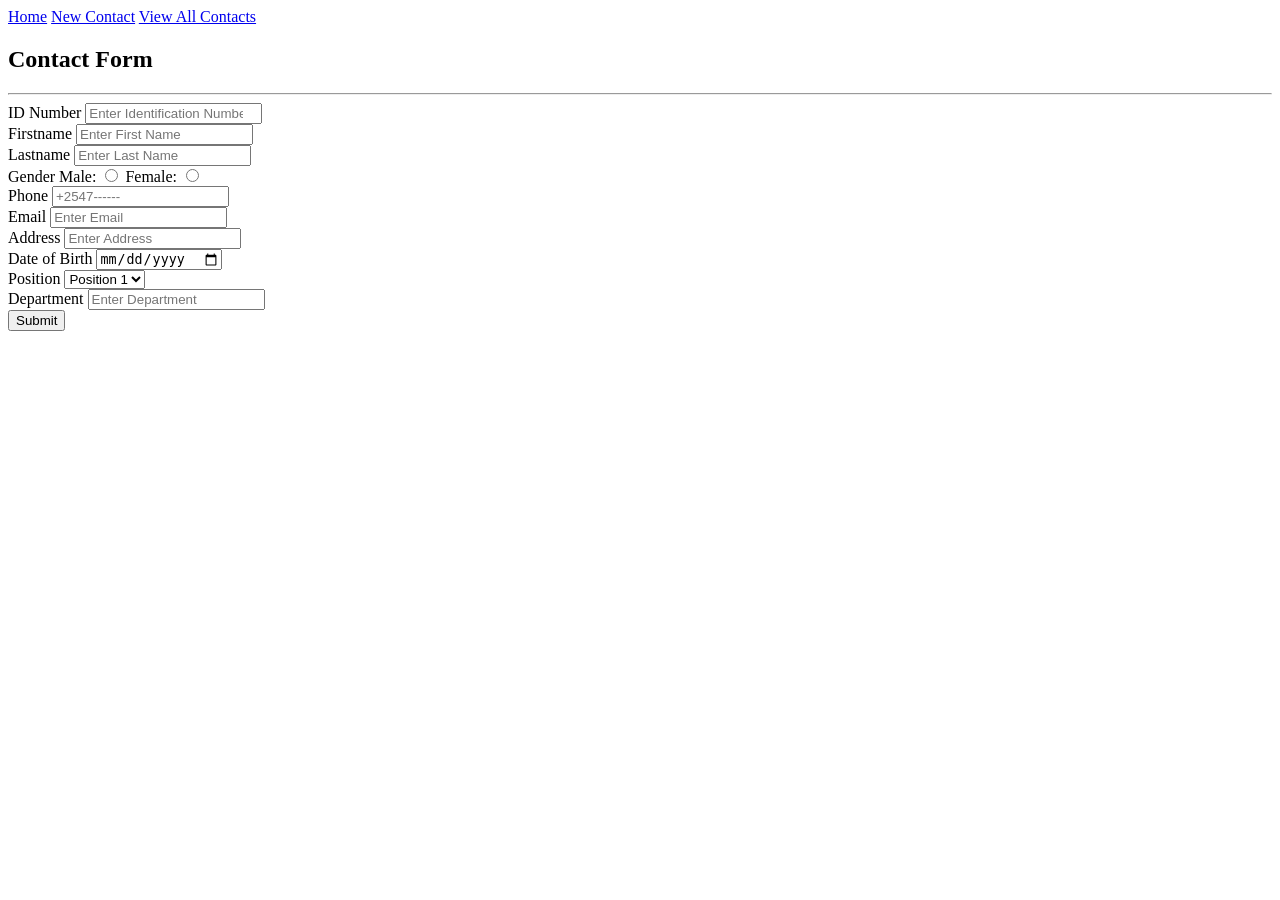
==== new-contact.html @ 71405bf2 "Finished structure of new contact page" ====
<!DOCTYPE html> 
<html lang="en">
<head>
    <meta charset="UTF-8">
    <meta name="viewport" content="width=device-width, initial-scale=1.0">
    <title>New Contact</title>
    <link rel="stylesheet" href="styles.css">
</head>
<body>
        <nav>
            <a href="index.html">Home</a>
            <a href="new-contact.html">New Contact</a>
            <a href="view-contacts.html">View All Contacts</a>
        </nav>
    <form>
        <h2>Contact Form</h2>
        <hr>
        <label for="Id">ID Number</label>
        <input id="Id" type="number" name="id_number" placeholder="Enter Identification Number">
        <br>
        <label for="firstname">Firstname</label>
        <input id="firstname" type="text" name="firstname" placeholder="Enter First Name">
        <br>
        <label for="lastname">Lastname</label>
        <input id="lastname" type="text" name="lastname" placeholder="Enter Last Name">
        <br>
        <label for="Gender">Gender</label>    
            <label for="male">Male:</label>
            <input id="male" name="gender" type="radio" value="male">
            <label for="female">Female:</label>
            <input id="female" name="gender" type="radio" value="female">
        <br>
        <label for="phone">Phone</label>
        <input id="phone" type="tel" name="phone" placeholder="+2547------">
        <br>
        <label for="email">Email</label>
        <input id="email" type="email" name="email" placeholder="Enter Email">
        <br>
        <label for="address">Address</label>
        <input id="address" type="text" name="address" placeholder="Enter Address">
        <br>
        <label for="DOB">Date of Birth</label>
        <input id="DOB" type="date" name="DOB">
        <br>
        <label for="pos">Position</label>
        <select id="pos" name="position">
            <option>Position 1</option>
            <option>Position 2</option>
            <option>Position 3</option>
            <option>Position 4</option>
            <option>Position 5</option>
        </select>
        <br>
        <label for="department">Department</label>
        <input id="department" type="text" name="department" placeholder="Enter Department">
        <br>
        <button type="submit">Submit</button>
    </form>   
</body>
</html>
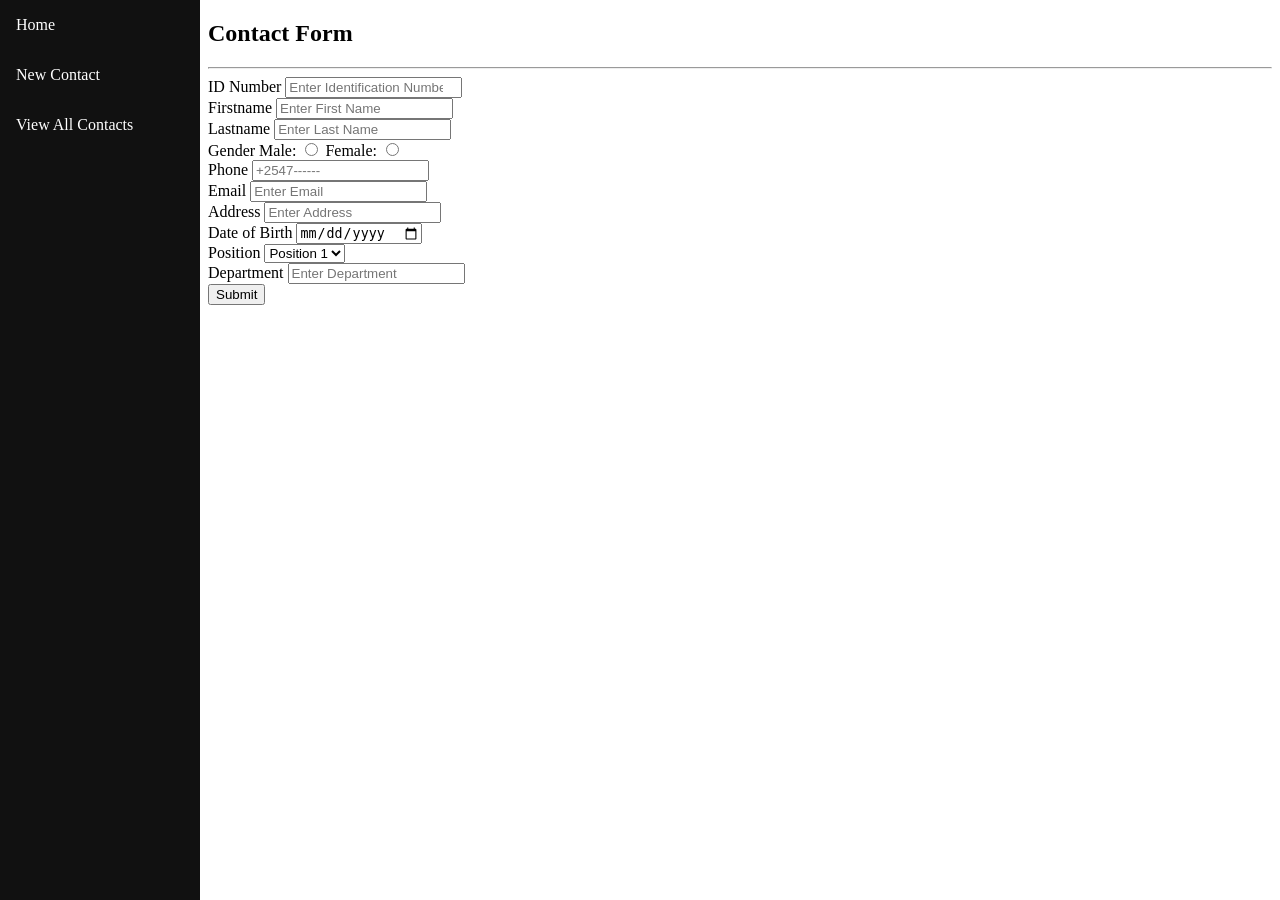
==== commit eacf4460: "Added a nav sidebar" ====
--- a/new-contact.html
+++ b/new-contact.html
@@ -7,11 +7,14 @@
     <link rel="stylesheet" href="styles.css">
 </head>
 <body>
+    <div  class="nav_bar">
         <nav>
             <a href="index.html">Home</a>
             <a href="new-contact.html">New Contact</a>
             <a href="view-contacts.html">View All Contacts</a>
         </nav>
+    </div>
+    <div class="form">
     <form>
         <h2>Contact Form</h2>
         <hr>
@@ -55,7 +58,8 @@
         <input id="department" type="text" name="department" placeholder="Enter Department">
         <br>
         <button type="submit">Submit</button>
-    </form>   
+    </form>
+    </div>   
 </body>
 </html>
 
--- a/styles.css
+++ b/styles.css
@@ -0,0 +1,38 @@
+.nav_bar{
+    height: 100%;
+    width: 200px;
+    position: fixed;
+    z-index: 1;
+    top: 0;
+    left: 0;
+    background-color: #111;
+    overflow-x: hidden;
+}
+
+.nav_bar a{
+    color: white;
+    padding: 16px;
+    text-decoration: none;
+    display: block;
+}
+
+.nav_bar a:hover{
+    background-color: aqua;
+    color: whitesmoke;
+}
+
+.description{
+    margin-left: 200px;
+}
+
+.index_head{
+    margin-left: 200px;
+}
+
+.form{
+    margin-left: 200px;
+}
+
+.table{
+    margin-left: 200px;
+}
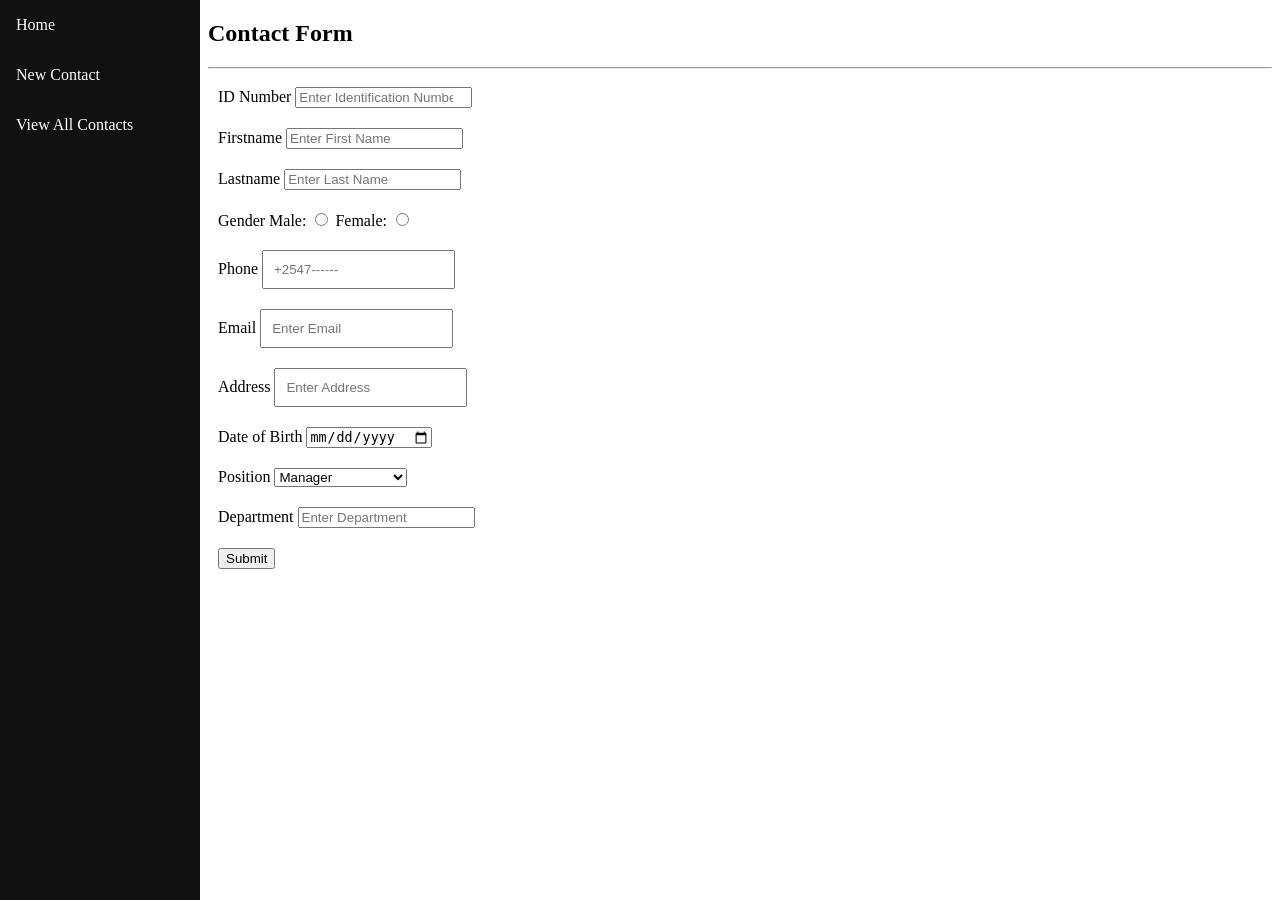
==== commit 008142d2: "Polished contact form padding as well as added functionality to submit" ====
--- a/new-contact.html
+++ b/new-contact.html
@@ -5,6 +5,8 @@
     <meta name="viewport" content="width=device-width, initial-scale=1.0">
     <title>New Contact</title>
     <link rel="stylesheet" href="styles.css">
+    <link rel="icon" type="image/png" href="images/contact.png">
+    <script src="main.js"></script>
 </head>
 <body>
     <div  class="nav_bar">
@@ -18,46 +20,67 @@
     <form>
         <h2>Contact Form</h2>
         <hr>
+        <div id="iD">
         <label for="Id">ID Number</label>
         <input id="Id" type="number" name="id_number" placeholder="Enter Identification Number">
-        <br>
+        </div>
+
+        <div id="fm">
         <label for="firstname">Firstname</label>
         <input id="firstname" type="text" name="firstname" placeholder="Enter First Name">
-        <br>
+        </div>
+
+        <div id="lm">
         <label for="lastname">Lastname</label>
         <input id="lastname" type="text" name="lastname" placeholder="Enter Last Name">
-        <br>
+        </div>
+
+        <div id="gen">
         <label for="Gender">Gender</label>    
             <label for="male">Male:</label>
             <input id="male" name="gender" type="radio" value="male">
             <label for="female">Female:</label>
             <input id="female" name="gender" type="radio" value="female">
-        <br>
+        </div>
+
+        <div id="phone">
         <label for="phone">Phone</label>
         <input id="phone" type="tel" name="phone" placeholder="+2547------">
-        <br>
+        </div>
+
+        <div id="email">
         <label for="email">Email</label>
         <input id="email" type="email" name="email" placeholder="Enter Email">
-        <br>
+        </div>
+
+        <div id="address">
         <label for="address">Address</label>
         <input id="address" type="text" name="address" placeholder="Enter Address">
-        <br>
+        </div>
+
+        <div id="dob">
         <label for="DOB">Date of Birth</label>
         <input id="DOB" type="date" name="DOB">
-        <br>
+        </div>
+
+        <div id="poS">
         <label for="pos">Position</label>
         <select id="pos" name="position">
-            <option>Position 1</option>
-            <option>Position 2</option>
-            <option>Position 3</option>
-            <option>Position 4</option>
-            <option>Position 5</option>
+            <option>Manager</option>
+            <option>Assistant Manager</option>
+            <option>Human Resource</option>
+            <option>Worker</option>
         </select>
-        <br>
+        </div>
+
+        <div id="dep">
         <label for="department">Department</label>
         <input id="department" type="text" name="department" placeholder="Enter Department">
-        <br>
-        <button type="submit">Submit</button>
+        </div>
+
+        <div id="submit">
+        <button type="button" onclick="submitAlert()">Submit</button>
+        </div>
     </form>
     </div>   
 </body>
--- a/styles.css
+++ b/styles.css
@@ -17,8 +17,8 @@
 }
 
 .nav_bar a:hover{
-    background-color: aqua;
-    color: whitesmoke;
+    background-color: teal;
+    color: navy;
 }
 
 .description{
@@ -35,4 +35,58 @@
 
 .table{
     margin-left: 200px;
+}
+
+.search_contact{
+    width: 120px;
+    -webkit-transition: width 1.0s ease-in-out;
+    transition: width 1.0s ease-in-out;
+}
+
+.search_contact:focus{
+    width: 300px;
+}
+
+#iD{
+    padding: 10px;
+}
+
+#fm{
+    padding: 10px;
+}
+
+#lm{
+    padding: 10px;
+}
+
+#gen{
+    padding: 10px;
+}
+
+#phone{
+    padding: 10px;
+}
+
+#email{
+    padding: 10px;
+}
+
+#address{
+    padding: 10px;
+}
+
+#dob{
+    padding: 10px;
+}
+
+#poS{
+    padding: 10px;
+}
+
+#dep{
+    padding: 10px;
+}
+
+#submit{
+    padding: 10px;
 }
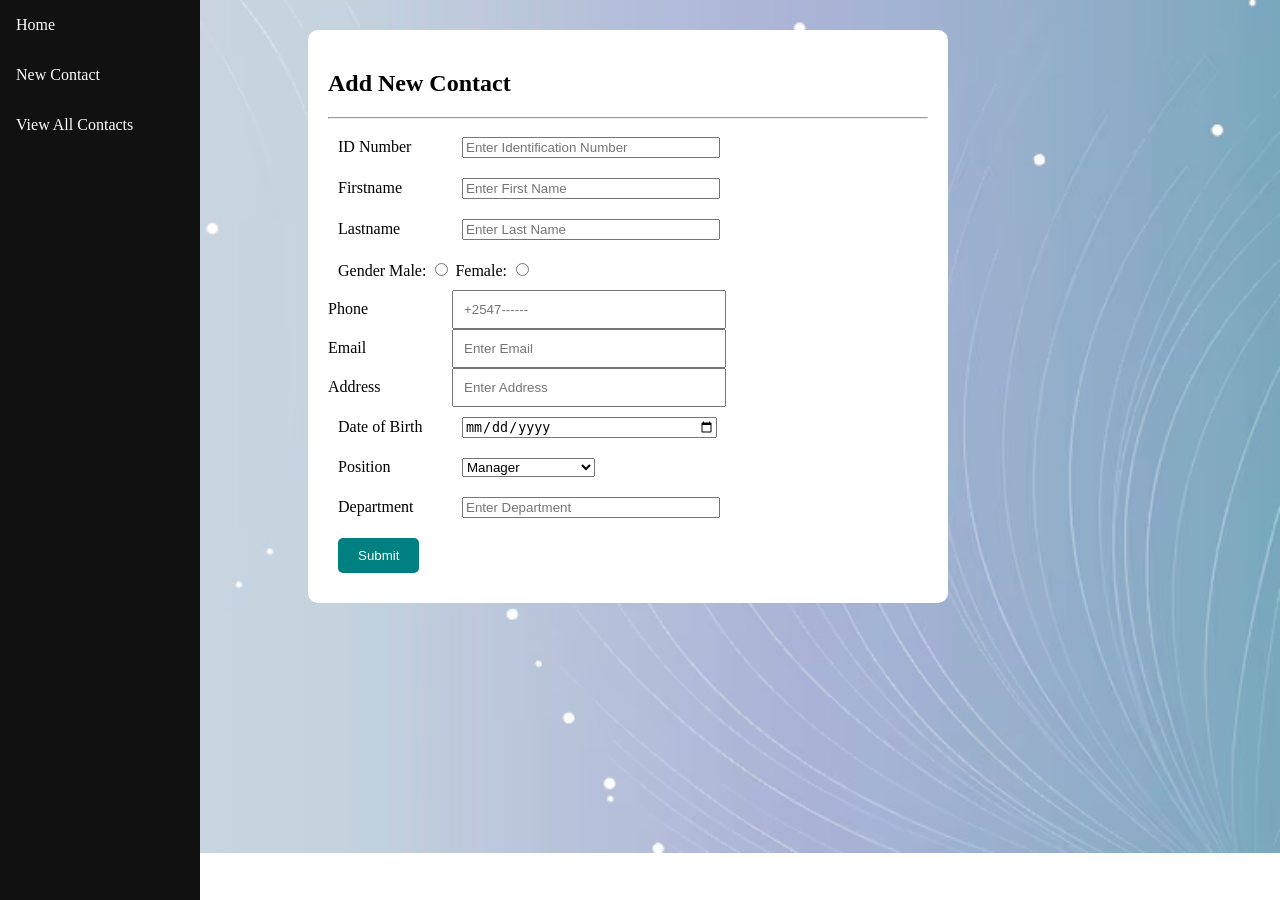
==== commit c34ebbe3: "Added some styling to new-contact" ====
--- a/new-contact.html
+++ b/new-contact.html
@@ -6,9 +6,8 @@
     <title>New Contact</title>
     <link rel="stylesheet" href="styles.css">
     <link rel="icon" type="image/png" href="images/contact.png">
-    <script src="main.js"></script>
 </head>
-<body>
+<body id="body_new">
     <div  class="nav_bar">
         <nav>
             <a href="index.html">Home</a>
@@ -18,7 +17,7 @@
     </div>
     <div class="form">
     <form>
-        <h2>Contact Form</h2>
+        <h2>Add New Contact</h2>
         <hr>
         <div id="iD">
         <label for="Id">ID Number</label>
@@ -43,17 +42,17 @@
             <input id="female" name="gender" type="radio" value="female">
         </div>
 
-        <div id="phone">
+        <div id="div_phone">
         <label for="phone">Phone</label>
         <input id="phone" type="tel" name="phone" placeholder="+2547------">
         </div>
 
-        <div id="email">
+        <div id="div_email">
         <label for="email">Email</label>
         <input id="email" type="email" name="email" placeholder="Enter Email">
         </div>
 
-        <div id="address">
+        <div id="div_address">
         <label for="address">Address</label>
         <input id="address" type="text" name="address" placeholder="Enter Address">
         </div>
@@ -83,6 +82,7 @@
         </div>
     </form>
     </div>   
+    <script src="main.js"></script>
 </body>
 </html>
 
--- a/styles.css
+++ b/styles.css
@@ -30,8 +30,10 @@
 }
 
 .form{
-    margin-left: 200px;
+    margin-left: 300px;
+    margin-top: 30px;
 }
+
 
 .table{
     margin-left: 200px;
@@ -89,4 +91,108 @@
 
 #submit{
     padding: 10px;
-}+}
+
+.button_detail{
+    background-color: teal;
+    cursor: pointer;
+    border-radius: 10px;
+    color: white;
+    border: 2px solid teal;
+}
+
+.button_del{
+    background-color: red !important;
+    cursor: pointer;
+    border-radius: 10px;
+    border: 2px solid red;
+    color: white;
+}
+
+.button_edit{
+    background-color: orange;
+    cursor: pointer;
+    border-radius: 10px;
+    color: white;
+    border: 2px solid orange;
+}
+
+table{
+    border-collapse: collapse;
+    border: 1px solid;
+    font-family: Arial, Helvetica, sans-serif;
+}
+
+th, td{
+    padding: 10px;
+}
+
+th{
+    background-color: rgb(4, 170, 109);
+}
+
+tr{
+    background-color: lightgray;
+}
+
+#search_button{
+    background-color: greenyellow;
+    cursor: pointer;
+    border-radius: 10px;
+}
+
+#body_main{
+    background-image: url("images/bg2.avif");
+    background-repeat: no-repeat;
+    background-size: cover;
+}
+
+#body_new{
+    background-image: url("images/bg1.avif");
+    background-repeat: no-repeat;
+    background-size: cover;
+}
+
+#body_view{
+    background-image: url("images/bg.jpg");
+    background-repeat: no-repeat;
+    background-size: cover;
+}
+
+.form form{
+    background-color: white;
+    padding: 20px;
+    border-radius: 10px;
+    width: 600px;
+}
+
+
+#iD label, #fm label, #lm label, #div_phone label, 
+#div_email label, #div_address label, #dob label, 
+#poS label, #dep label {
+    display: inline-block;
+    width: 120px;
+}
+
+#gen label {
+    display: inline;
+    width: auto;
+}
+
+.form input{
+    width: 250px;
+}
+
+input[type="radio"]{
+    width: auto;
+}
+
+#submit button {
+    background-color: teal;
+    color: white;
+    padding: 10px 20px;
+    border: none;
+    border-radius: 5px;
+    cursor: pointer;
+}
+
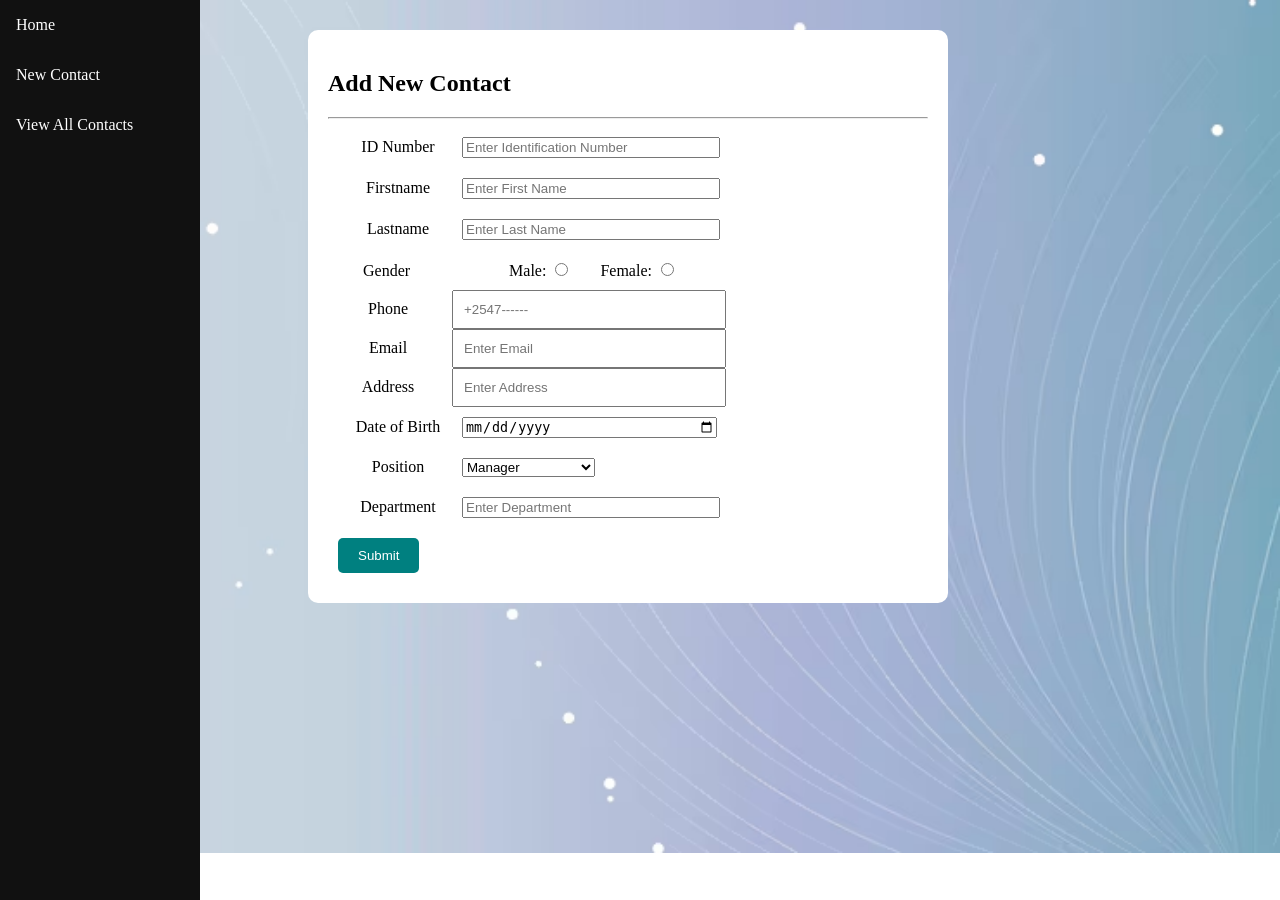
==== commit 8a19bddc: "Styled the all contacts page" ====
--- a/new-contact.html
+++ b/new-contact.html
@@ -68,6 +68,7 @@
             <option>Manager</option>
             <option>Assistant Manager</option>
             <option>Human Resource</option>
+            <option>Supervisor</option>
             <option>Worker</option>
         </select>
         </div>
--- a/styles.css
+++ b/styles.css
@@ -99,6 +99,7 @@
     border-radius: 10px;
     color: white;
     border: 2px solid teal;
+    font-size: 16px;
 }
 
 .button_del{
@@ -107,6 +108,7 @@
     border-radius: 10px;
     border: 2px solid red;
     color: white;
+    font-size: 16px;
 }
 
 .button_edit{
@@ -115,12 +117,14 @@
     border-radius: 10px;
     color: white;
     border: 2px solid orange;
+    font-size: 16px;
 }
 
 table{
     border-collapse: collapse;
     border: 1px solid;
     font-family: Arial, Helvetica, sans-serif;
+    width: 100%;
 }
 
 th, td{
@@ -169,14 +173,16 @@
 
 #iD label, #fm label, #lm label, #div_phone label, 
 #div_email label, #div_address label, #dob label, 
-#poS label, #dep label {
+#poS label, #dep label, #gen label {
     display: inline-block;
     width: 120px;
+    text-align: center;
 }
 
 #gen label {
     display: inline;
     width: auto;
+    padding-left: 25px;
 }
 
 .form input{
@@ -196,3 +202,17 @@
     cursor: pointer;
 }
 
+#gen label:first-child {
+    margin-right: 70px;
+}
+
+tr:nth-child(even) {
+    background-color: white;
+}
+tr:nth-child(odd) {
+    background-color: lightgray;
+}
+
+.button_detail, .button_edit, .button_del {
+    width: 70px;
+}
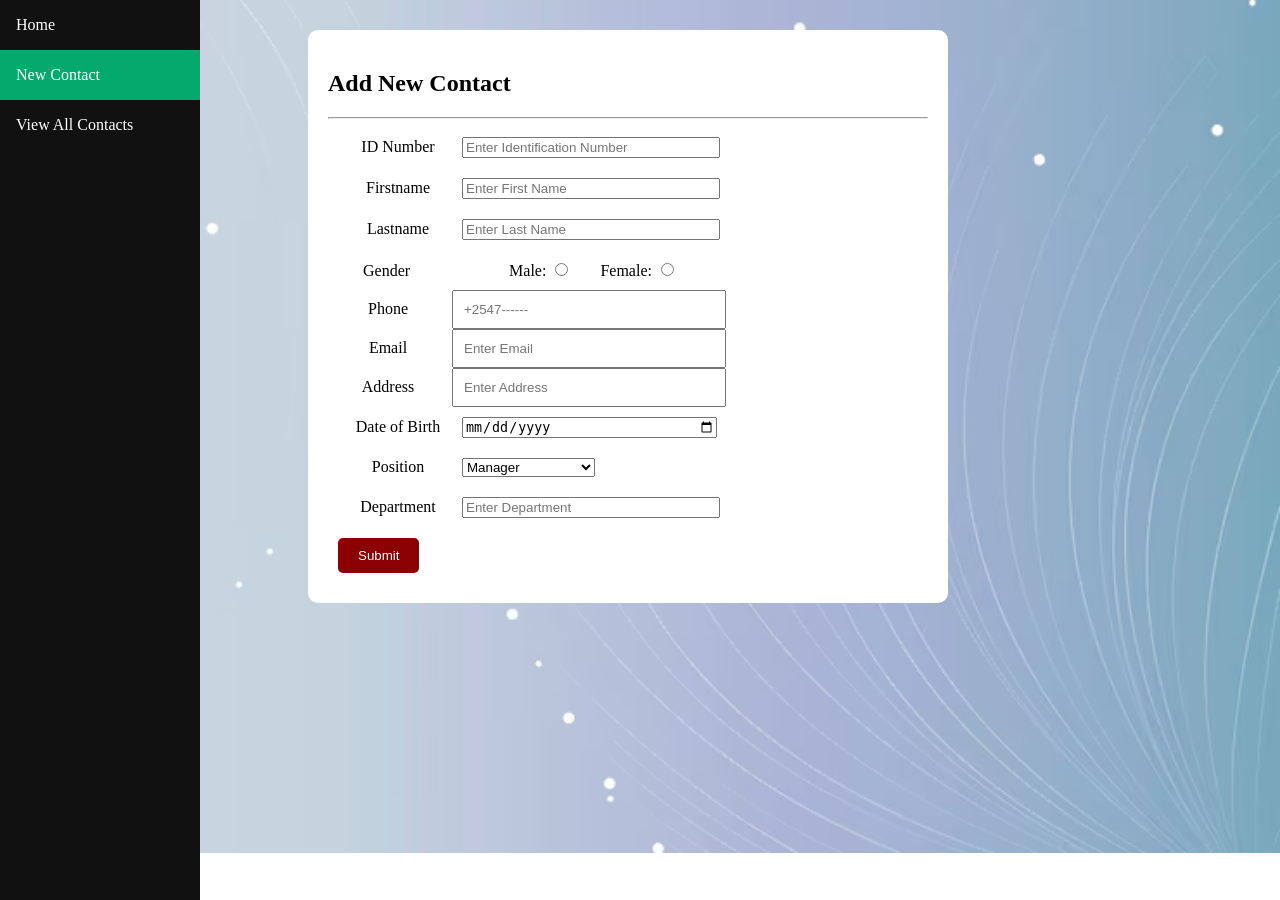
==== commit d10200bd: "Updated nav bar" ====
--- a/new-contact.html
+++ b/new-contact.html
@@ -11,7 +11,7 @@
     <div  class="nav_bar">
         <nav>
             <a href="index.html">Home</a>
-            <a href="new-contact.html">New Contact</a>
+            <a class="active" href="new-contact.html">New Contact</a>
             <a href="view-contacts.html">View All Contacts</a>
         </nav>
     </div>
--- a/styles.css
+++ b/styles.css
@@ -21,6 +21,10 @@
     color: navy;
 }
 
+.nav_bar a.active{
+    background-color: #04AA6D;
+}
+
 .description{
     margin-left: 200px;
 }
@@ -143,6 +147,10 @@
     background-color: greenyellow;
     cursor: pointer;
     border-radius: 10px;
+}
+
+#search_button:hover{
+    background-color: green;
 }
 
 #body_main{
@@ -194,12 +202,13 @@
 }
 
 #submit button {
-    background-color: teal;
+    background-color: darkred;
     color: white;
     padding: 10px 20px;
     border: none;
     border-radius: 5px;
     cursor: pointer;
+    transition: ease-in-out 0.5s;
 }
 
 #gen label:first-child {
@@ -215,4 +224,9 @@
 
 .button_detail, .button_edit, .button_del {
     width: 70px;
-}+}
+
+#submit button:hover{
+    background-color: lightgreen;
+    transition: back;
+}
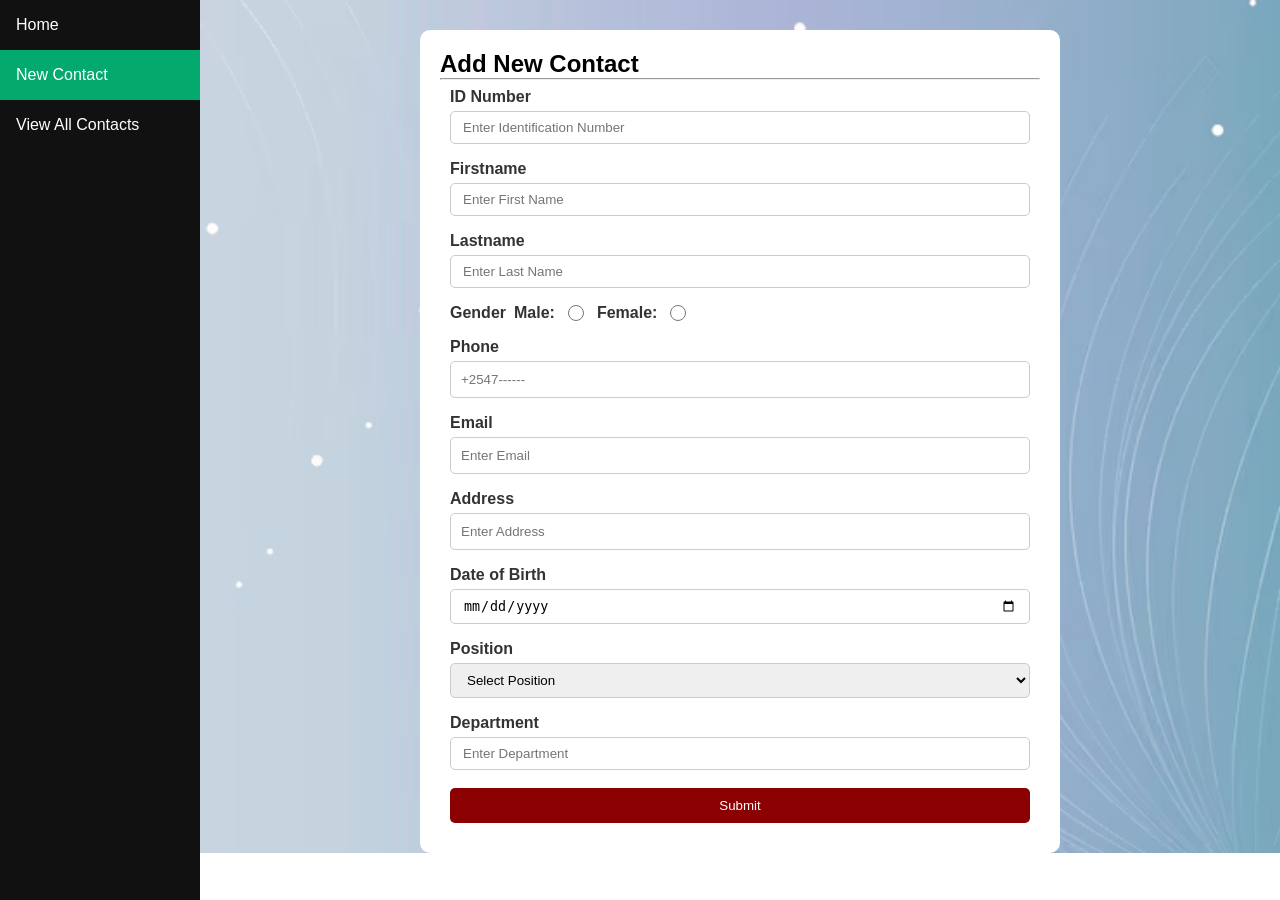
==== commit c6f79341: "Added palceholder for Options" ====
--- a/new-contact.html
+++ b/new-contact.html
@@ -64,7 +64,8 @@
 
         <div id="poS">
         <label for="pos">Position</label>
-        <select id="pos" name="position">
+        <select id="pos" name="position" required>
+            <option value="" disabled selected hidden>Select Position</option>
             <option>Manager</option>
             <option>Assistant Manager</option>
             <option>Human Resource</option>
--- a/styles.css
+++ b/styles.css
@@ -25,17 +25,33 @@
     background-color: #04AA6D;
 }
 
-.description{
+body {
+    font-family: 'Poppins', sans-serif;
+}
+
+#description {
+    background-color: white;
+    border-radius: 10px;
+    padding: 20px;
+    box-shadow: 3px 3px 8px rgba(0,0,0,0.3);
+    width: 60%;
+    margin-left: 220px;
+    padding: 20px;
+    background-color:   green;
+    color: #111;
+    font-family: 'Franklin Gothic Medium', 'Arial Narrow', Arial, sans-serif;
+}
+
+#index_head {
     margin-left: 200px;
-}
-
-.index_head{
+    padding: 20px;
+}
+
+.form{
     margin-left: 200px;
-}
-
-.form{
-    margin-left: 300px;
     margin-top: 30px;
+    display: flex;
+    justify-content: center;
 }
 
 
@@ -129,6 +145,7 @@
     border: 1px solid;
     font-family: Arial, Helvetica, sans-serif;
     width: 100%;
+    margin-left: 3px;
 }
 
 th, td{
@@ -141,6 +158,10 @@
 
 tr{
     background-color: lightgray;
+}
+
+tr :hover{
+    cursor: pointer;
 }
 
 #search_button{
@@ -181,16 +202,20 @@
 
 #iD label, #fm label, #lm label, #div_phone label, 
 #div_email label, #div_address label, #dob label, 
-#poS label, #dep label, #gen label {
-    display: inline-block;
-    width: 120px;
-    text-align: center;
+#poS label, #dep label {
+    display: block;
+    margin-bottom: 5px;
+    font-weight: 600;
+    color: #333;
 }
 
 #gen label {
     display: inline;
     width: auto;
-    padding-left: 25px;
+    padding-left: 0;
+    font-weight: 600;
+    color: #333;
+    margin-right: 5px;
 }
 
 .form input{
@@ -198,7 +223,9 @@
 }
 
 input[type="radio"]{
-    width: auto;
+        width: 16px !important;
+    height: 16px;
+    margin-right: 5px;
 }
 
 #submit button {
@@ -209,10 +236,12 @@
     border-radius: 5px;
     cursor: pointer;
     transition: ease-in-out 0.5s;
+    box-sizing: border-box;
+    width: 100%;
 }
 
 #gen label:first-child {
-    margin-right: 70px;
+    margin-right: 0;
 }
 
 tr:nth-child(even) {
@@ -230,3 +259,81 @@
     background-color: lightgreen;
     transition: back;
 }
+
+#dashboard{
+    margin-left: 200px;
+    padding: 20px;
+    /* display: flex; */
+}
+
+#cards{
+    display: flex;
+    gap: 20px;
+}
+
+#card_one, #card_two {
+    width: 200px;
+    height: 120px;
+    border-radius: 10px;
+    flex-direction: column;
+    box-shadow: 3px 3px 8px rgba(0,0,0,0.3);
+    transition: transform 0.3s ease;
+}
+
+#card_one{
+    background-color: aquamarine;
+    background: linear-gradient(135deg, #00b09b, #96c93d);
+   
+}
+
+#card_two{
+    background-color: aqua;
+    background: linear-gradient(135deg, aqua, #007a4d);
+}
+
+#body_main {
+    min-height: 100vh;
+}
+* {
+    margin: 0;
+    padding: 0;
+}
+
+#card_one p:first-child, #card_two p:first-child {
+    font-size: 40px;
+    font-weight: bold;
+    color: black;
+    font-family: 'Segoe UI', Tahoma, Geneva, Verdana, sans-serif;
+}
+
+#card_one:hover, #card_two:hover {
+    transform: translateY(-10px);
+}
+
+#index_head img {
+    width: 60px;
+    height: auto;
+    vertical-align: middle;
+    margin-right: 10px;
+}
+
+.form input, .form select {
+    width: 100%;
+    padding: 8px 12px;
+    border: 1px solid #ccc;
+    border-radius: 5px;
+    box-sizing: border-box;
+}
+
+#iD, #fm, #lm, #gen, #div_phone, 
+#div_email, #div_address, #dob, #poS, #dep {
+    padding: 8px 10px;
+}
+
+#gen {
+    display: flex;
+    align-items: center;
+    gap: 8px;
+    padding: 8px 10px;
+    flex-wrap: wrap;
+}
